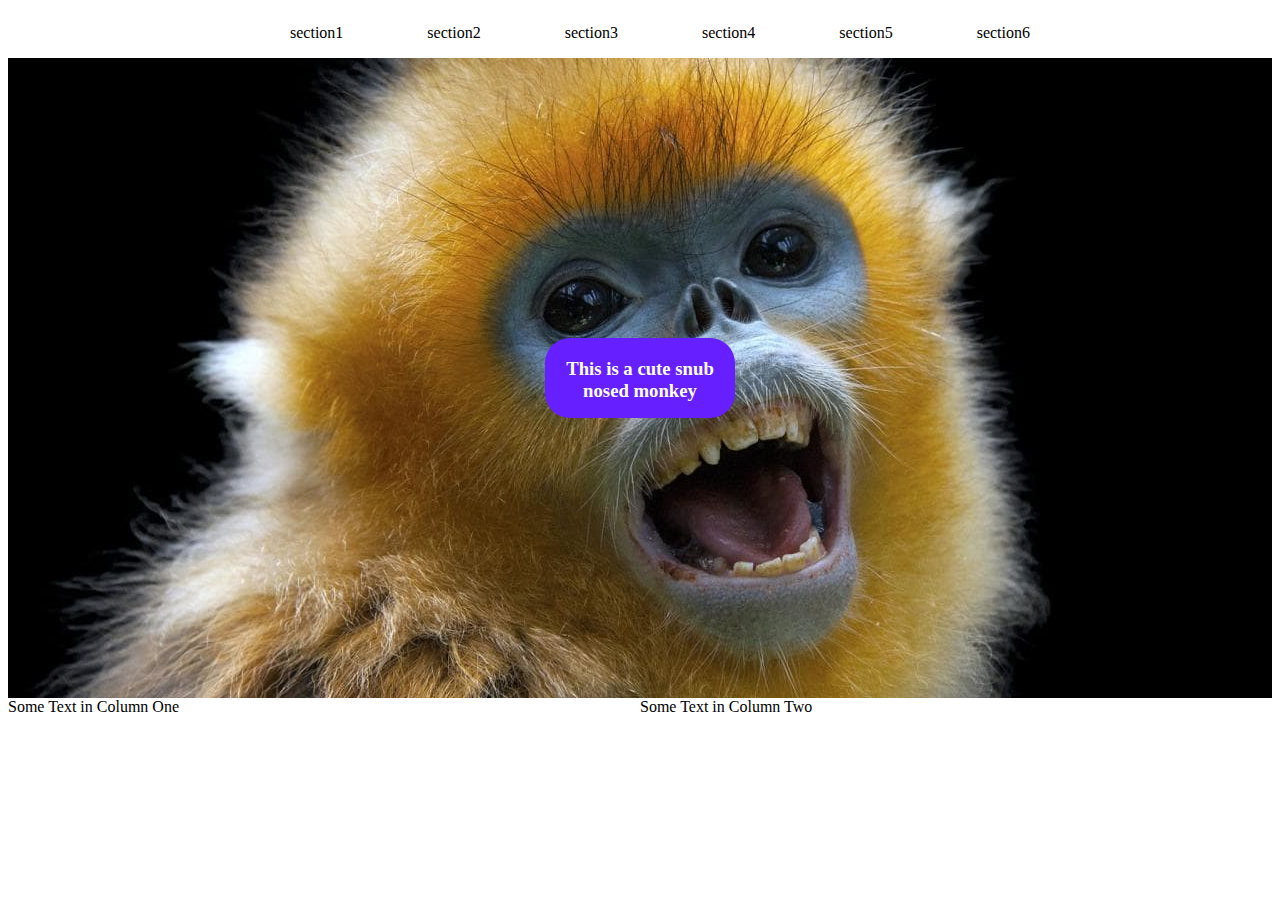
==== index.html @ b7b10c65 "ajout du menu ainsi que de la section 1 et de la description de l'image de la section 1. Debut de la" ====
<!DOCTYPE html>

<html lang="en" dir="ltr">
  <head>
    <meta charset="utf-8">
    <link rel="stylesheet" type="text/css" href="layout.css" />
    <title>Hello world</title>
    <style media="screen">
      li {
        display: inline-block;
        justify-content: center;
      }
      nav{
      	display: flex;
      	flex-flow: row wrap;
      	justify-content: space-around;
      }
      nav li{
      	margin: 0px 40px;
      	padding: 0px;
      }
    </style>
  </head>
  <body>
    <header>
  		<nav>
  			<ul>
  			  <li>section1</a></li>
  			  <li>section2</a></li>
  			  <li>section3</a></li>
          <li>section4</a></li>
          <li>section5</a></li>
          <li>section6</a></li>
  			</ul>
  		</nav>
  	</header>

    <section class="sec1">
      <h3>This is a cute snub nosed monkey</h3>
    </section>

    <section class="sec2">
        <div class='row'>
          <div class='column'>
            <div class='text1'>
              Some Text in Column One
            </div>
          </div>
          <div class='column'>
            <div class='text2'>
              Some Text in Column Two
            </div>
          </div>
        </div>
      </div>
    </section>

    <section class="sec3">

    </section>

    <section class="sec4">

    </section>

    <section class="sec5">

    </section>

    <section class="sec6">

    </section>
  </body>
</html>
---- layout.css ----
body{
  background-color: white;
}

.sec1{

  display: flex;
  justify-content: center;
  align-items: center;
  background-image: url('images/large/01-snub-nosed-monkey.jpg');
  max-width: 1280px;
  margin: 0 auto;
  height: 640px;
  text-align: center;
}
h3{
  color: white;
  border-radius: 25px;
  background: #661FFF;
  padding: 20px;
  width: 150px;
  height: 40px;
}

.sec2{
  display: flex;
  flex-direction: column;
}
.row {
  display: flex;
  flex-direction: row;
  flex-wrap: wrap;
  width: 100%;
}

.column {
  display: flex;
  flex-direction: column;
  flex-basis: 100%;
  flex: 1;
}

  @media only screen and (max-width: 1024px){

  	body{
  		background-color: #E43F6F;
  	}
}
@media only screen and (max-width: 667px){

  body{
    background-color: #F56476;
  }
}
@media only screen and (max-width: 640px){

  body{
    background-color: #BE3E82;
  }
}
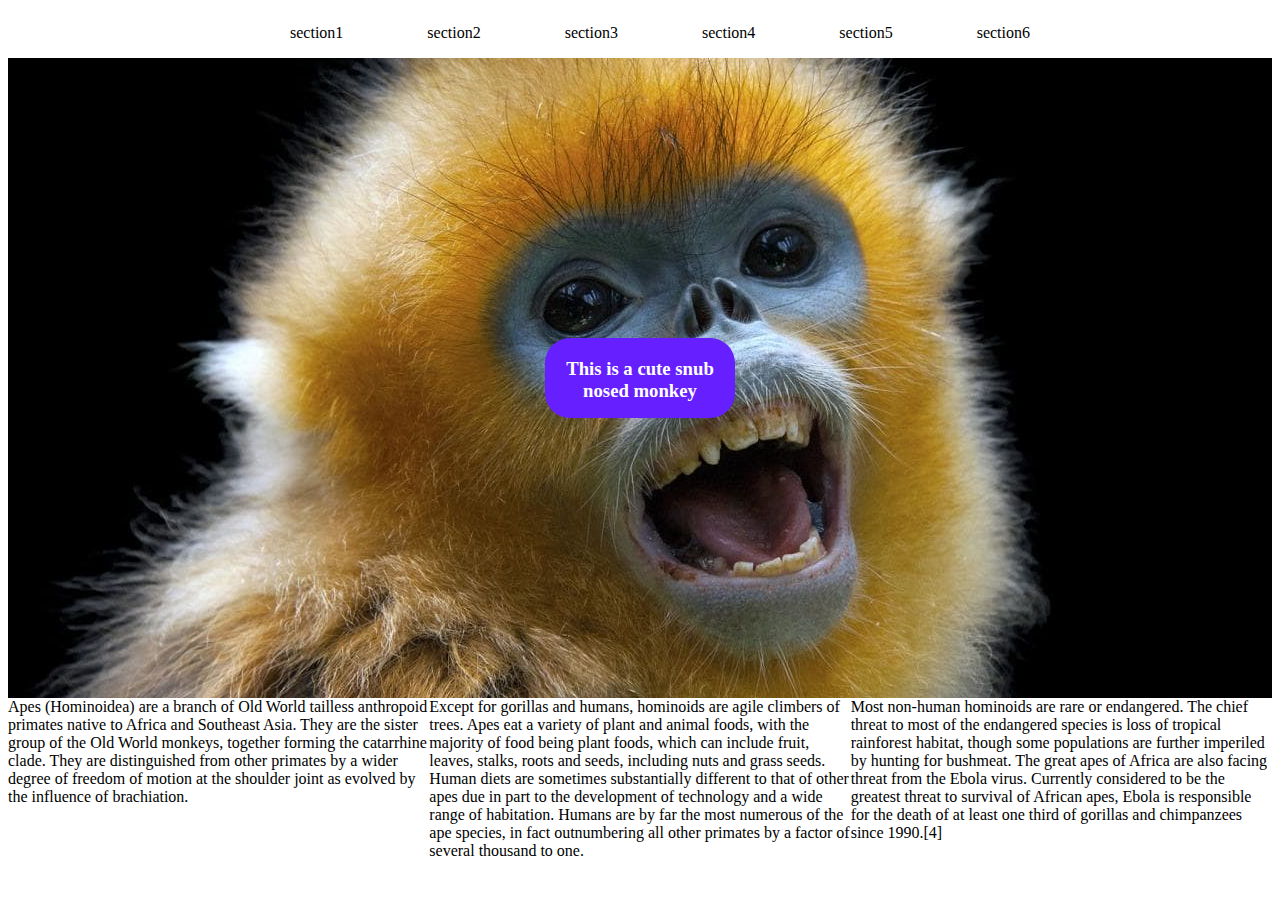
==== commit 274aca5a: "ajout du menu ainsi que de la section 1 et de la description de l'image de la section 1. Debut de la" ====
--- a/index.html
+++ b/index.html
@@ -43,12 +43,17 @@
         <div class='row'>
           <div class='column'>
             <div class='text1'>
-              Some Text in Column One
+              Apes (Hominoidea) are a branch of Old World tailless anthropoid primates native to Africa and Southeast Asia. They are the sister group of the Old World monkeys, together forming the catarrhine clade. They are distinguished from other primates by a wider degree of freedom of motion at the shoulder joint as evolved by the influence of brachiation.
             </div>
           </div>
           <div class='column'>
             <div class='text2'>
-              Some Text in Column Two
+              Except for gorillas and humans, hominoids are agile climbers of trees. Apes eat a variety of plant and animal foods, with the majority of food being plant foods, which can include fruit, leaves, stalks, roots and seeds, including nuts and grass seeds. Human diets are sometimes substantially different to that of other apes due in part to the development of technology and a wide range of habitation. Humans are by far the most numerous of the ape species, in fact outnumbering all other primates by a factor of several thousand to one.
+            </div>
+          </div>
+          <div class='column'>
+            <div class='text3'>
+              Most non-human hominoids are rare or endangered. The chief threat to most of the endangered species is loss of tropical rainforest habitat, though some populations are further imperiled by hunting for bushmeat. The great apes of Africa are also facing threat from the Ebola virus. Currently considered to be the greatest threat to survival of African apes, Ebola is responsible for the death of at least one third of gorillas and chimpanzees since 1990.[4]
             </div>
           </div>
         </div>
--- a/layout.css
+++ b/layout.css
@@ -25,6 +25,7 @@
 .sec2{
   display: flex;
   flex-direction: column;
+  margin: 0 auto;
 }
 .row {
   display: flex;
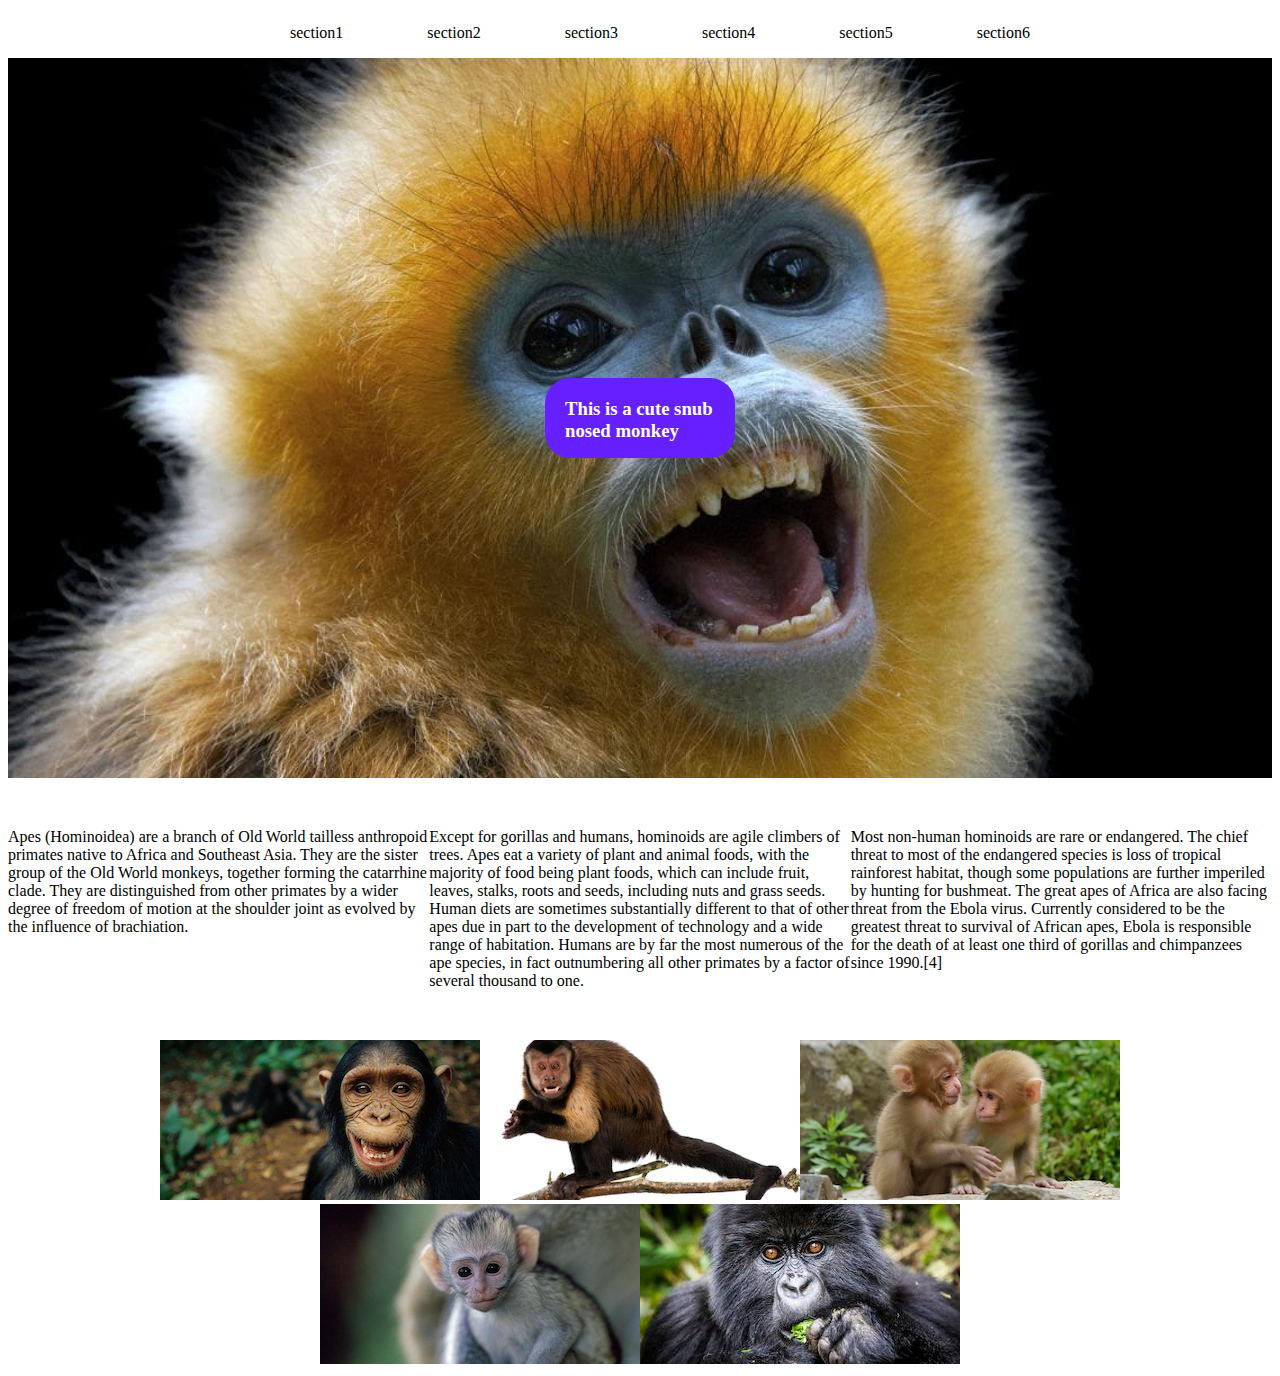
==== commit 3098e544: "add of banner" ====
--- a/index.html
+++ b/index.html
@@ -61,7 +61,21 @@
     </section>
 
     <section class="sec3">
-
+          <div class="item1">
+            <img src="images/small/monkey2_small.jpg" alt="">
+          </div>
+          <div class="item2">
+            <img src="images/small/monkey3_small.jpg" alt="">
+          </div>
+          <div class="item3">
+            <img src="images/small/monkey4_small.jpg" alt="">
+          </div>
+          <div class="item4">
+            <img src="images/small/monkey5_small.jpg" alt="">
+          </div>
+          <div class="item5">
+            <img src="images/small/monkey6_small.jpg" alt="">
+          </div>
     </section>
 
     <section class="sec4">
--- a/layout.css
+++ b/layout.css
@@ -7,11 +7,9 @@
   display: flex;
   justify-content: center;
   align-items: center;
-  background-image: url('images/large/01-snub-nosed-monkey.jpg');
-  max-width: 1280px;
-  margin: 0 auto;
-  height: 640px;
-  text-align: center;
+  background: url('images/large/01-snub-nosed-monkey.jpg') top center;
+  background-size: cover;
+  min-height: 80vh;
 }
 h3{
   color: white;
@@ -26,6 +24,7 @@
   display: flex;
   flex-direction: column;
   margin: 0 auto;
+  padding-top: 50px;
 }
 .row {
   display: flex;
@@ -39,6 +38,14 @@
   flex-direction: column;
   flex-basis: 100%;
   flex: 1;
+}
+
+.sec3{
+  display: flex;
+  flex-wrap: wrap;
+  padding-top: 50px;
+  align-items: center;
+  justify-content: center;
 }
 
   @media only screen and (max-width: 1024px){
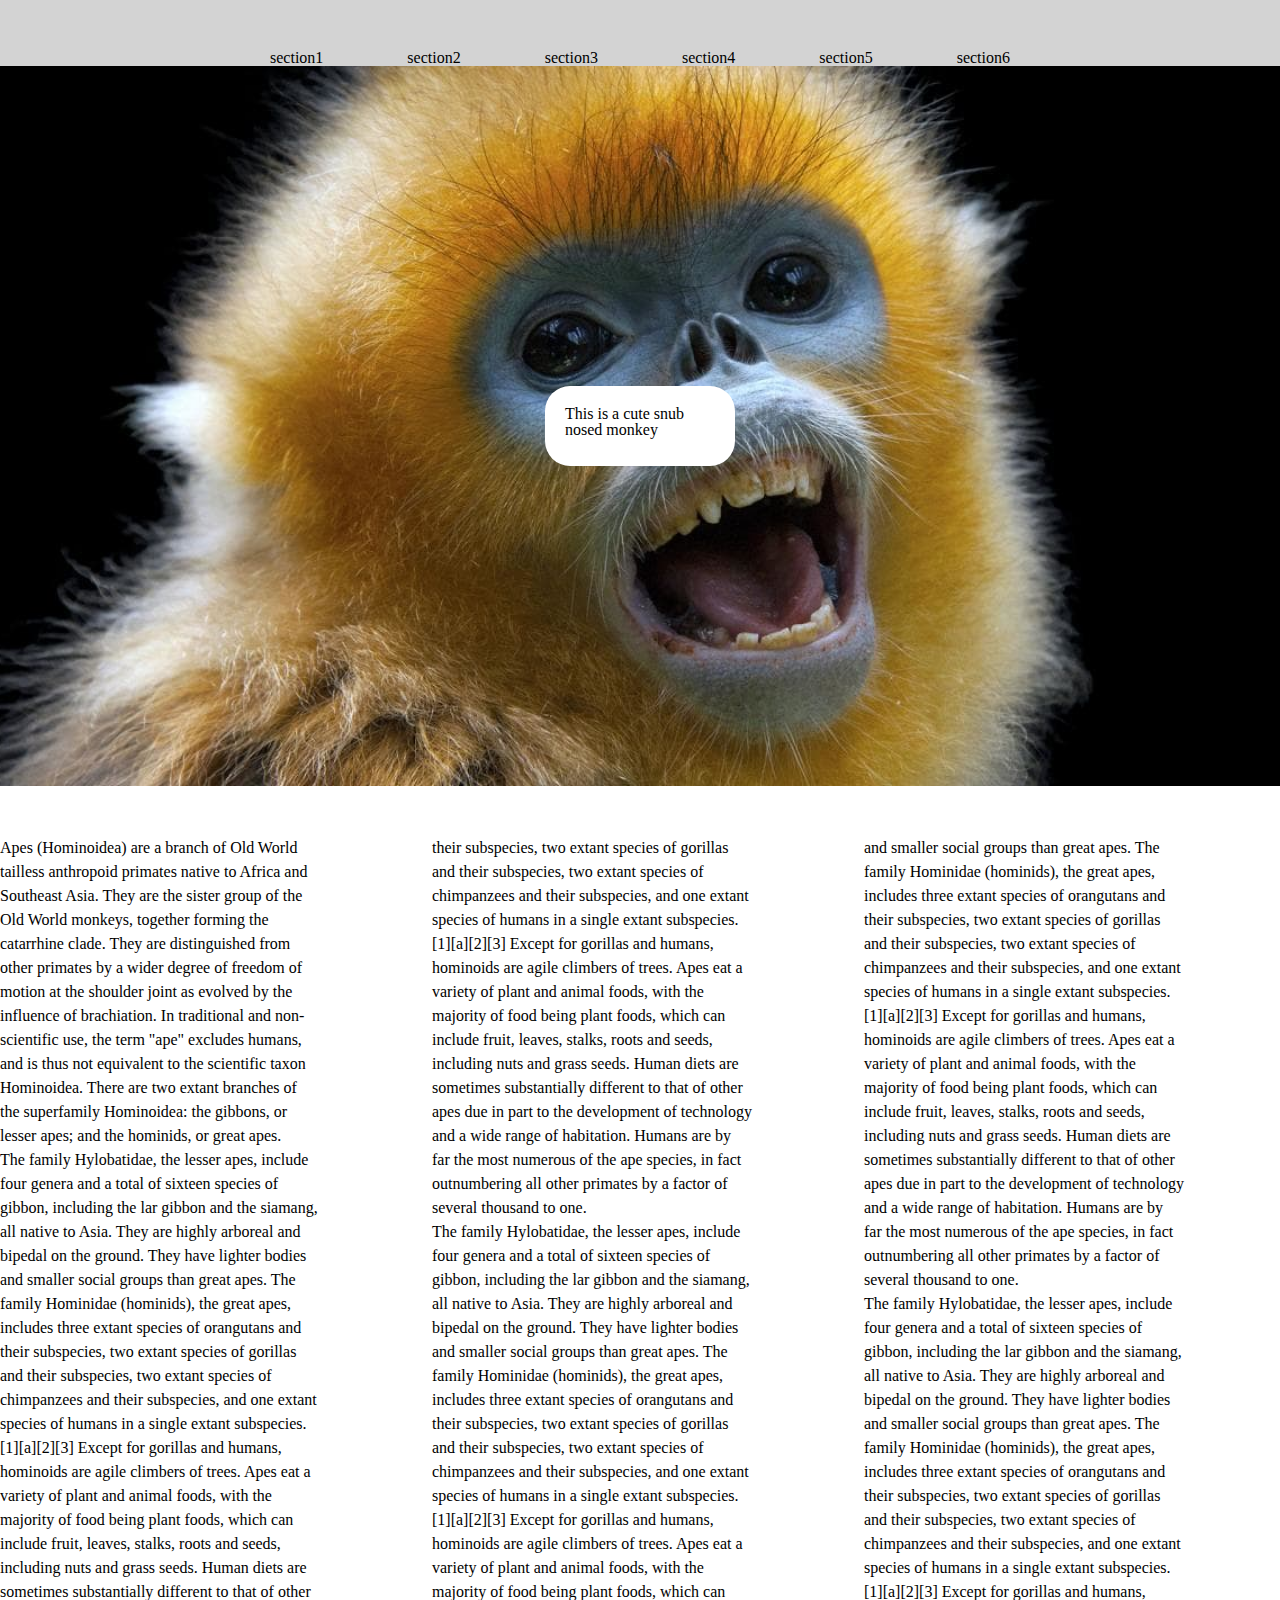
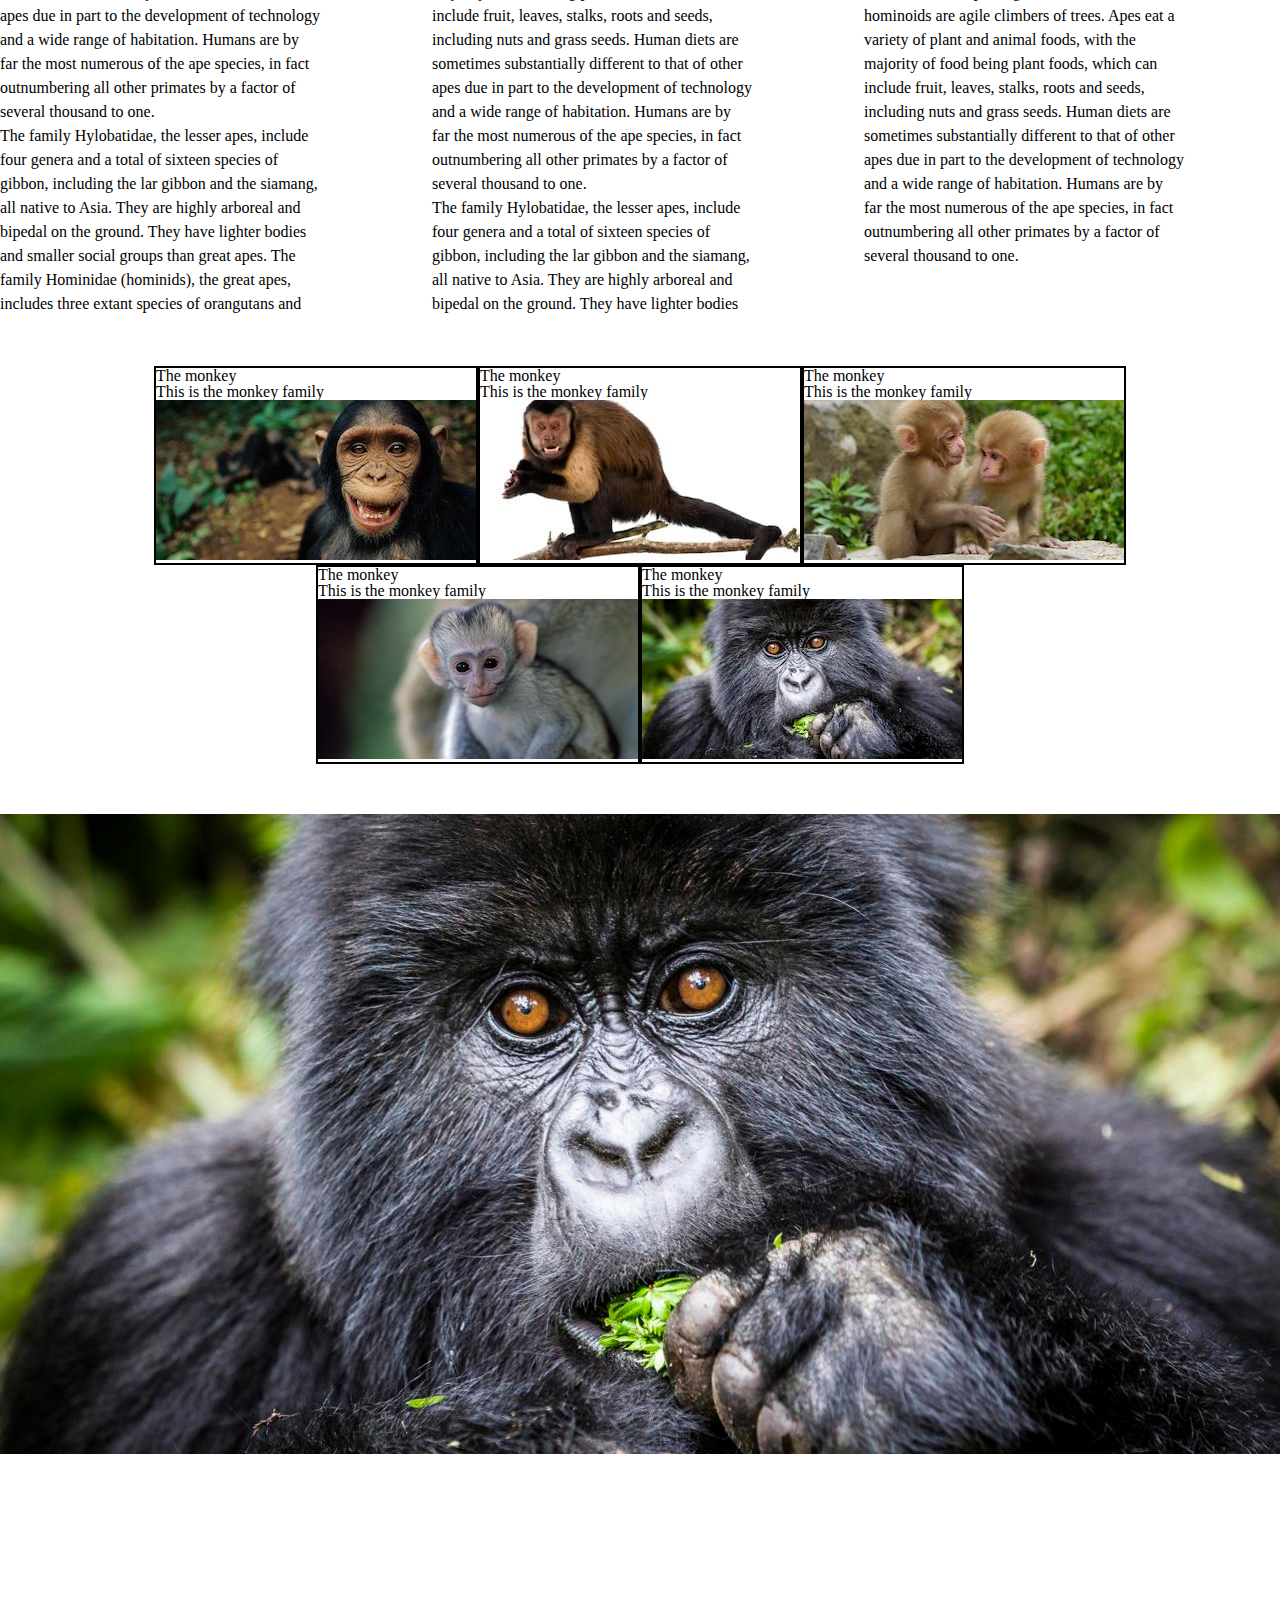
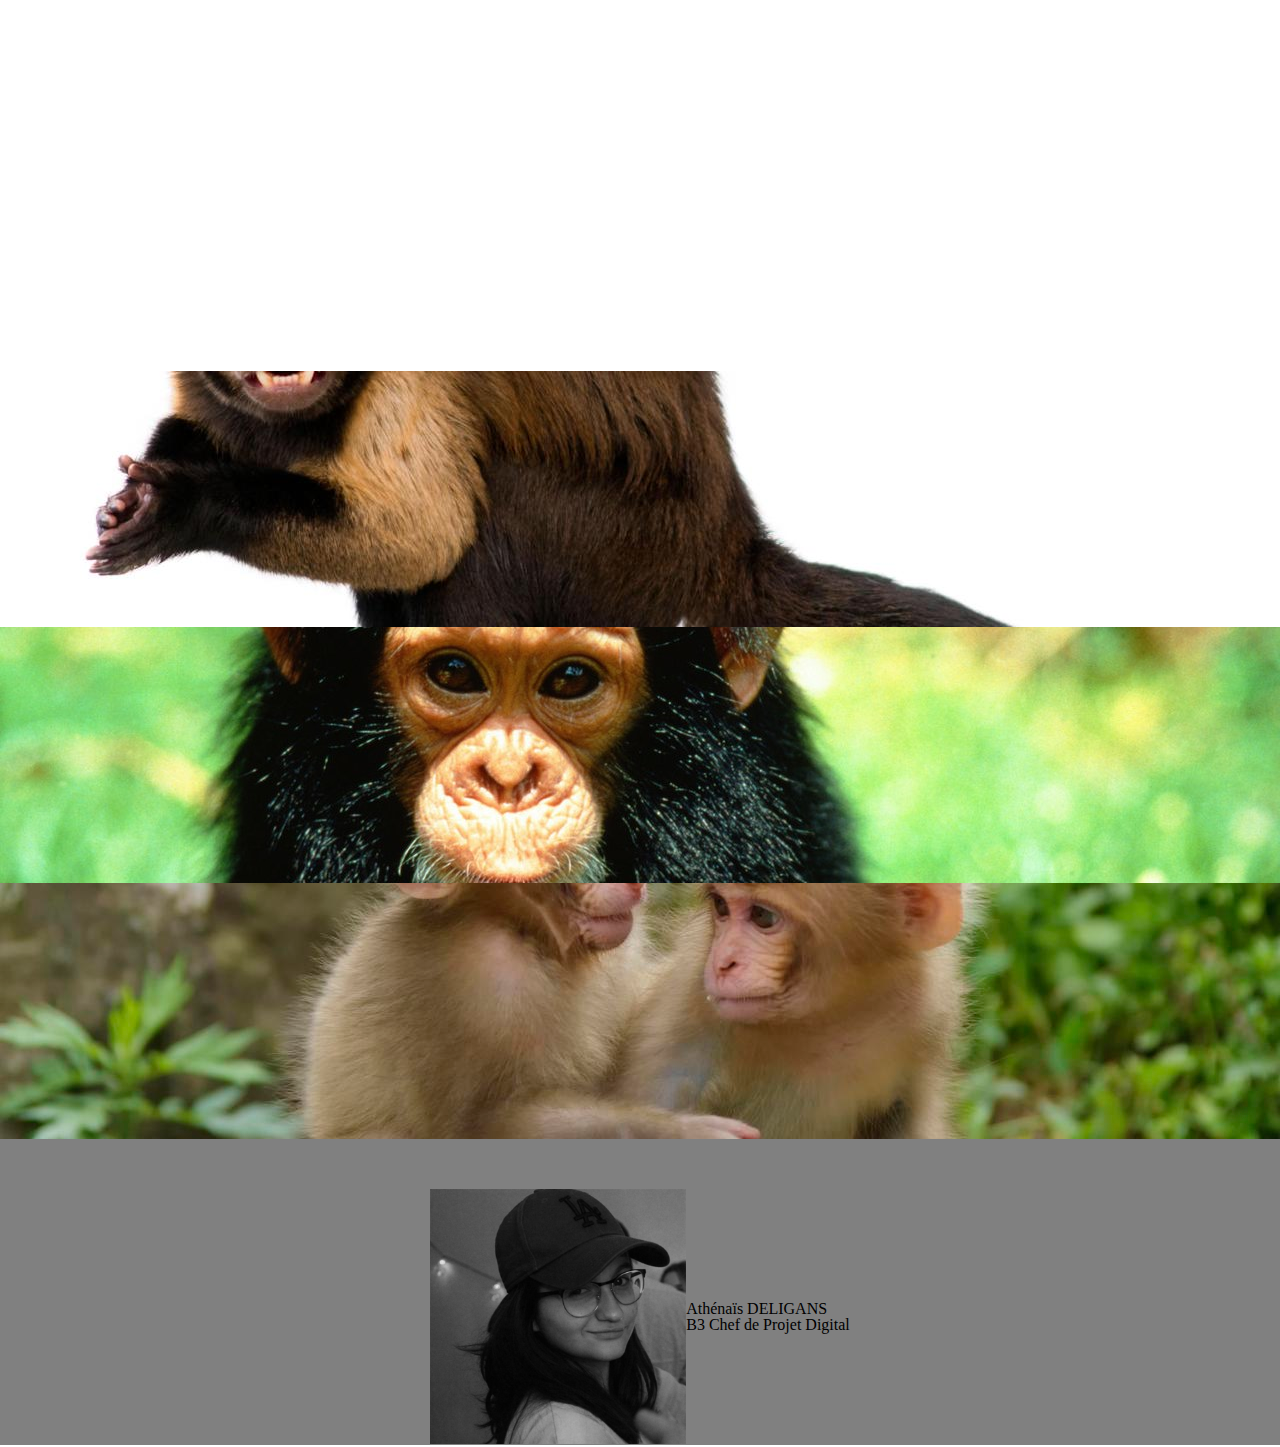
==== commit 3d3b0ad7: "ajout des section 4,5,6 et footer avec image ID. Modif de la propriété column" ====
--- a/index.html
+++ b/index.html
@@ -1,93 +1,129 @@
 <!DOCTYPE html>
 
 <html lang="en" dir="ltr">
-  <head>
-    <meta charset="utf-8">
-    <link rel="stylesheet" type="text/css" href="layout.css" />
-    <title>Hello world</title>
-    <style media="screen">
-      li {
-        display: inline-block;
-        justify-content: center;
-      }
-      nav{
-      	display: flex;
-      	flex-flow: row wrap;
-      	justify-content: space-around;
-      }
-      nav li{
-      	margin: 0px 40px;
-      	padding: 0px;
-      }
-    </style>
-  </head>
-  <body>
-    <header>
-  		<nav>
-  			<ul>
-  			  <li>section1</a></li>
-  			  <li>section2</a></li>
-  			  <li>section3</a></li>
-          <li>section4</a></li>
-          <li>section5</a></li>
-          <li>section6</a></li>
-  			</ul>
-  		</nav>
-  	</header>
+<head>
+  <meta charset="utf-8">
+  <link rel="stylesheet" type="text/css" href="css/layout.css"/>
+  <link rel="stylesheet" type="text/css" href="css/reset.css"/>
+  <title>Hello world</title>
+  <style media="screen">
+  li {
+    display: inline-block;
+    justify-content: center;
+  }
+  nav{
+    display: flex;
+    flex-flow: row wrap;
+    justify-content: space-around;
+    background-color: lightgrey;
+  }
+  nav li{
+    margin: 0px 40px;
+    padding-top: 50px;
+  }
+  </style>
+</head>
+<body>
+  <header>
+    <nav>
+      <ul>
+        <li>section1</a></li>
+        <li>section2</a></li>
+        <li>section3</a></li>
+        <li>section4</a></li>
+        <li>section5</a></li>
+        <li>section6</a></li>
+      </ul>
+    </nav>
+  </header>
 
-    <section class="sec1">
-      <h3>This is a cute snub nosed monkey</h3>
-    </section>
+  <section class="sec1">
+    <h3>This is a cute snub nosed monkey</h3>
+  </section>
 
-    <section class="sec2">
-        <div class='row'>
-          <div class='column'>
-            <div class='text1'>
-              Apes (Hominoidea) are a branch of Old World tailless anthropoid primates native to Africa and Southeast Asia. They are the sister group of the Old World monkeys, together forming the catarrhine clade. They are distinguished from other primates by a wider degree of freedom of motion at the shoulder joint as evolved by the influence of brachiation.
-            </div>
-          </div>
-          <div class='column'>
-            <div class='text2'>
-              Except for gorillas and humans, hominoids are agile climbers of trees. Apes eat a variety of plant and animal foods, with the majority of food being plant foods, which can include fruit, leaves, stalks, roots and seeds, including nuts and grass seeds. Human diets are sometimes substantially different to that of other apes due in part to the development of technology and a wide range of habitation. Humans are by far the most numerous of the ape species, in fact outnumbering all other primates by a factor of several thousand to one.
-            </div>
-          </div>
-          <div class='column'>
-            <div class='text3'>
-              Most non-human hominoids are rare or endangered. The chief threat to most of the endangered species is loss of tropical rainforest habitat, though some populations are further imperiled by hunting for bushmeat. The great apes of Africa are also facing threat from the Ebola virus. Currently considered to be the greatest threat to survival of African apes, Ebola is responsible for the death of at least one third of gorillas and chimpanzees since 1990.[4]
-            </div>
-          </div>
-        </div>
-      </div>
-    </section>
+  <div class="sec2">
+    <p>
+      Apes (Hominoidea) are a branch of Old World tailless anthropoid primates native to Africa and Southeast Asia. They are the sister group of the Old World monkeys, together forming the catarrhine clade. They are distinguished from other primates by a wider degree of freedom of motion at the shoulder joint as evolved by the influence of brachiation. In traditional and non-scientific use, the term "ape" excludes humans, and is thus not equivalent to the scientific taxon Hominoidea. There are two extant branches of the superfamily Hominoidea: the gibbons, or lesser apes; and the hominids, or great apes.
+    </p>
+    <p>
+      The family Hylobatidae, the lesser apes, include four genera and a total of sixteen species of gibbon, including the lar gibbon and the siamang, all native to Asia. They are highly arboreal and bipedal on the ground. They have lighter bodies and smaller social groups than great apes.
+      The family Hominidae (hominids), the great apes, includes three extant species of orangutans and their subspecies, two extant species of gorillas and their subspecies, two extant species of chimpanzees and their subspecies, and one extant species of humans in a single extant subspecies.[1][a][2][3]
+      Except for gorillas and humans, hominoids are agile climbers of trees. Apes eat a variety of plant and animal foods, with the majority of food being plant foods, which can include fruit, leaves, stalks, roots and seeds, including nuts and grass seeds. Human diets are sometimes substantially different to that of other apes due in part to the development of technology and a wide range of habitation. Humans are by far the most numerous of the ape species, in fact outnumbering all other primates by a factor of several thousand to one.
+    </p>
+    <p>
+      The family Hylobatidae, the lesser apes, include four genera and a total of sixteen species of gibbon, including the lar gibbon and the siamang, all native to Asia. They are highly arboreal and bipedal on the ground. They have lighter bodies and smaller social groups than great apes.
+      The family Hominidae (hominids), the great apes, includes three extant species of orangutans and their subspecies, two extant species of gorillas and their subspecies, two extant species of chimpanzees and their subspecies, and one extant species of humans in a single extant subspecies.[1][a][2][3]
+      Except for gorillas and humans, hominoids are agile climbers of trees. Apes eat a variety of plant and animal foods, with the majority of food being plant foods, which can include fruit, leaves, stalks, roots and seeds, including nuts and grass seeds. Human diets are sometimes substantially different to that of other apes due in part to the development of technology and a wide range of habitation. Humans are by far the most numerous of the ape species, in fact outnumbering all other primates by a factor of several thousand to one.
+    </p>
+    <p>
+      The family Hylobatidae, the lesser apes, include four genera and a total of sixteen species of gibbon, including the lar gibbon and the siamang, all native to Asia. They are highly arboreal and bipedal on the ground. They have lighter bodies and smaller social groups than great apes.
+      The family Hominidae (hominids), the great apes, includes three extant species of orangutans and their subspecies, two extant species of gorillas and their subspecies, two extant species of chimpanzees and their subspecies, and one extant species of humans in a single extant subspecies.[1][a][2][3]
+      Except for gorillas and humans, hominoids are agile climbers of trees. Apes eat a variety of plant and animal foods, with the majority of food being plant foods, which can include fruit, leaves, stalks, roots and seeds, including nuts and grass seeds. Human diets are sometimes substantially different to that of other apes due in part to the development of technology and a wide range of habitation. Humans are by far the most numerous of the ape species, in fact outnumbering all other primates by a factor of several thousand to one.
+    </p>
+    <p>
+      The family Hylobatidae, the lesser apes, include four genera and a total of sixteen species of gibbon, including the lar gibbon and the siamang, all native to Asia. They are highly arboreal and bipedal on the ground. They have lighter bodies and smaller social groups than great apes.
+      The family Hominidae (hominids), the great apes, includes three extant species of orangutans and their subspecies, two extant species of gorillas and their subspecies, two extant species of chimpanzees and their subspecies, and one extant species of humans in a single extant subspecies.[1][a][2][3]
+      Except for gorillas and humans, hominoids are agile climbers of trees. Apes eat a variety of plant and animal foods, with the majority of food being plant foods, which can include fruit, leaves, stalks, roots and seeds, including nuts and grass seeds. Human diets are sometimes substantially different to that of other apes due in part to the development of technology and a wide range of habitation. Humans are by far the most numerous of the ape species, in fact outnumbering all other primates by a factor of several thousand to one.
+    </p>
+    <p>
+      The family Hylobatidae, the lesser apes, include four genera and a total of sixteen species of gibbon, including the lar gibbon and the siamang, all native to Asia. They are highly arboreal and bipedal on the ground. They have lighter bodies and smaller social groups than great apes.
+      The family Hominidae (hominids), the great apes, includes three extant species of orangutans and their subspecies, two extant species of gorillas and their subspecies, two extant species of chimpanzees and their subspecies, and one extant species of humans in a single extant subspecies.[1][a][2][3]
+      Except for gorillas and humans, hominoids are agile climbers of trees. Apes eat a variety of plant and animal foods, with the majority of food being plant foods, which can include fruit, leaves, stalks, roots and seeds, including nuts and grass seeds. Human diets are sometimes substantially different to that of other apes due in part to the development of technology and a wide range of habitation. Humans are by far the most numerous of the ape species, in fact outnumbering all other primates by a factor of several thousand to one.
+    </p>
+  </div>
 
-    <section class="sec3">
-          <div class="item1">
-            <img src="images/small/monkey2_small.jpg" alt="">
-          </div>
-          <div class="item2">
-            <img src="images/small/monkey3_small.jpg" alt="">
-          </div>
-          <div class="item3">
-            <img src="images/small/monkey4_small.jpg" alt="">
-          </div>
-          <div class="item4">
-            <img src="images/small/monkey5_small.jpg" alt="">
-          </div>
-          <div class="item5">
-            <img src="images/small/monkey6_small.jpg" alt="">
-          </div>
-    </section>
+  <section class="sec3">
+    <div class="sec3-item">
+      <h3>The monkey</h3>
+      <p>This is the monkey family</p>
+      <img src="images/small/monkey2_small.jpg" alt="">
+    </div>
+    <div class="sec3-item">
+      <h3>The monkey</h3>
+      <p>This is the monkey family</p>
+      <img src="images/small/monkey3_small.jpg" alt="">
+    </div>
+    <div class="sec3-item">
+      <h3>The monkey</h3>
+      <p>This is the monkey family</p>
+      <img src="images/small/monkey4_small.jpg" alt="">
+    </div>
+    <div class="sec3-item">
+      <h3>The monkey</h3>
+      <p>This is the monkey family</p>
+      <img src="images/small/monkey5_small.jpg" alt="">
+    </div>
+    <div class="sec3-item">
+      <h3>The monkey</h3>
+      <p>This is the monkey family</p>
+      <img src="images/small/monkey6_small.jpg" alt="">
+    </div>
+  </section>
 
-    <section class="sec4">
+  <section class="sec4">
+    <img src="../images/large/Gorilla_large.jpg" alt="A responsive gorilla face">
+  </section>
 
-    </section>
+  <section class="sec5">
 
-    <section class="sec5">
+  </section>
 
-    </section>
+  <section class="sec6">
+<img class="img-strip" src="images/large/monkey2_large.jpg" alt="A baby monkey">
+<img class="img-strip" src="images/large/monkey3_large.jpg" alt="A baby monkey">
+<img class="img-strip" src="images/large/monkey4_large.jpg" alt="A baby monkey">
+  </section>
+</body>
 
-    <section class="sec6">
-
-    </section>
-  </body>
+<footer>
+<section class="id">
+  <div class="me">
+    <img src="images/blanc.png" alt="a pic of me">
+  </div>
+  <div class="text-img">
+  <h3>Athénaïs DELIGANS</h3>
+  <p>B3 Chef de Projet Digital</p>
+</div>
+</section>
+</footer>
 </html>
--- a/css/layout.css
+++ b/css/layout.css
@@ -0,0 +1,113 @@
+body{
+  background-color: white;
+}
+
+.sec1{
+
+  display: flex;
+  justify-content: center;
+  align-items: center;
+  background: url('../images/large/01-snub-nosed-monkey.jpg') top center;
+  background-size: cover;
+  min-height: 80vh;
+}
+.sec1 h3{
+  color: black;
+  border-radius: 25px;
+  background: white;
+  padding: 20px;
+  width: 150px;
+  height: 40px;
+}
+
+
+.sec2{
+  padding-top: 50px;
+  columns: 3 auto;
+}
+
+.sec2 p{
+  width: 25vw;
+  line-height: 1.5;
+}
+
+.sec3{
+  display: flex;
+  flex-wrap: wrap;
+  padding-top: 50px;
+  align-items: center;
+  justify-content: center;
+}
+
+.sec3-item{
+border-style: solid;
+border-width: 2px;
+
+}
+.sec4{
+  padding-top: 50px;
+  width: 100%;
+  height: auto;
+  margin-bottom: 5%;
+  background-size: cover;
+
+}
+
+.sec5{
+  background-image: url("../images/large/orangutan.jpg");
+  background-repeat: no-repeat;
+  background-attachment: fixed;
+  width: 100%;
+  min-height: 50vh;
+  background-position: center;
+  background-size: cover;
+
+}
+.sec6{
+  width: 100vw;
+}
+
+.img-strip{
+  display: block;
+  height: 20vw;
+  width: 100%;
+  object-fit: cover;
+}
+.me{
+width: 20vw;
+height: 20vw;
+}
+
+.me img{
+  width: 100%;
+}
+.id{
+  display: flex;
+  flex-wrap: wrap;
+  padding-top: 50px;
+  align-items: center;
+  justify-content: center;
+  width:100%;
+}
+
+footer{
+  background-color: grey;
+}
+  @media only screen and (max-width: 1024px){
+
+  	body{
+  		background-color: #E43F6F;
+  	}
+}
+@media only screen and (max-width: 667px){
+
+  body{
+    background-color: #F56476;
+  }
+}
+@media only screen and (max-width: 640px){
+
+  body{
+    background-color: #BE3E82;
+  }
+}
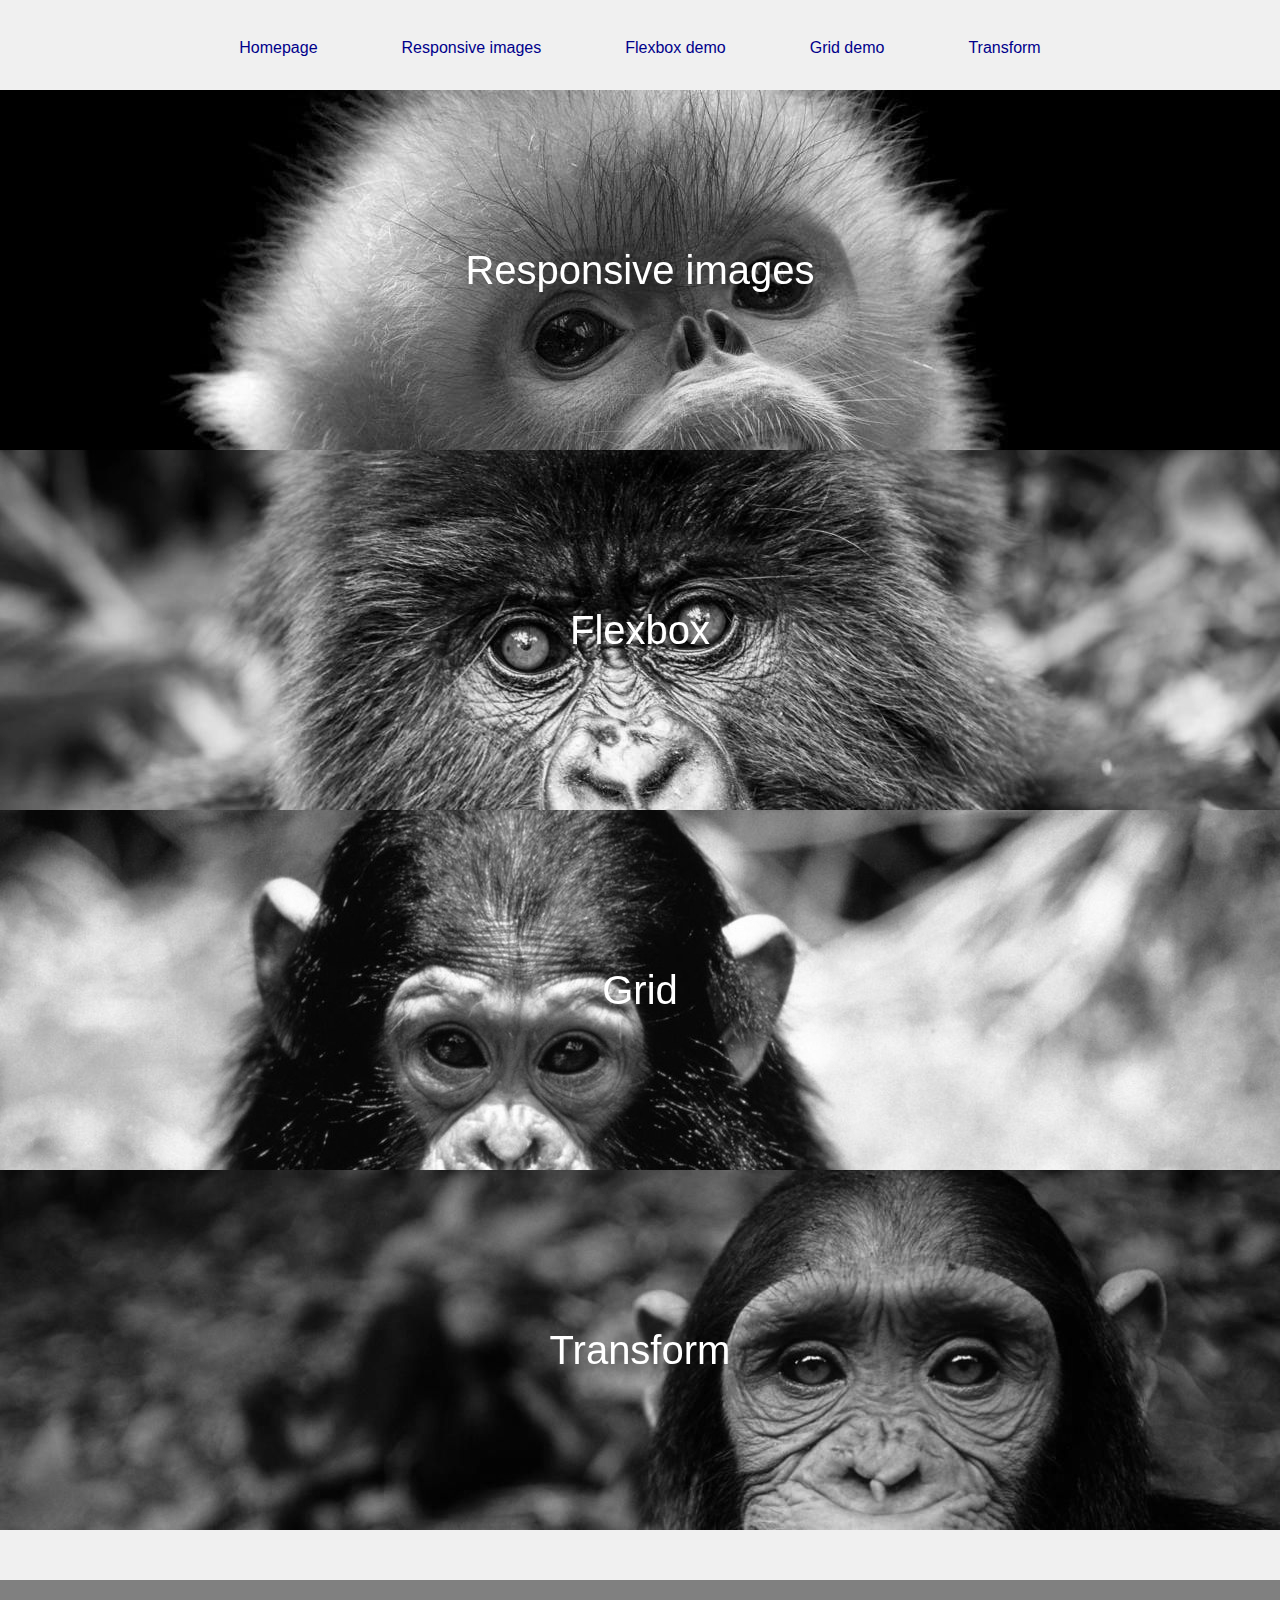
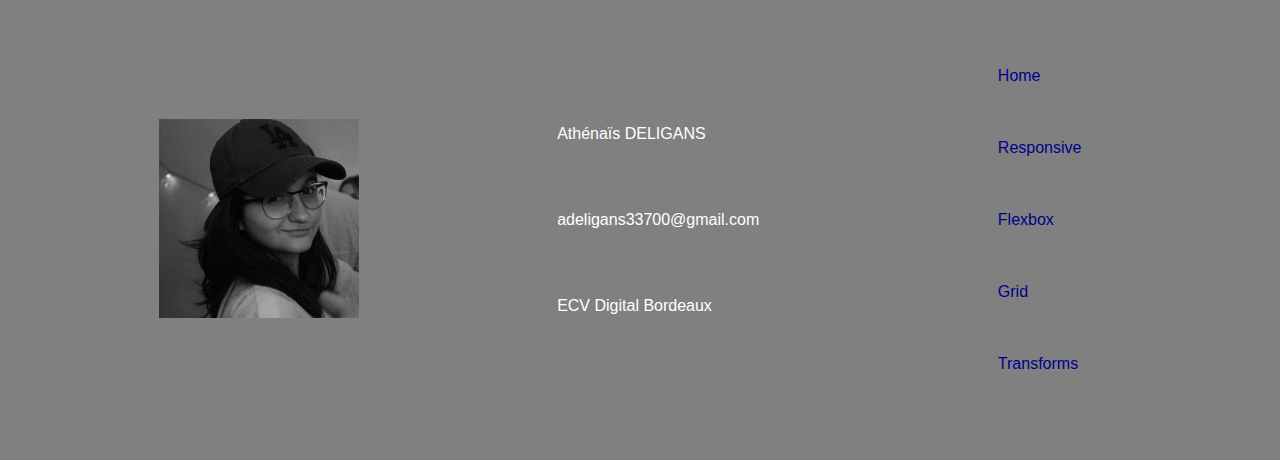
==== commit e64327cc: "corriger beugs" ====
--- a/index.html
+++ b/index.html
@@ -3,127 +3,71 @@
 <html lang="en" dir="ltr">
 <head>
   <meta charset="utf-8">
+    <link rel="stylesheet" type="text/css" href="css/reset.css"/>
   <link rel="stylesheet" type="text/css" href="css/layout.css"/>
-  <link rel="stylesheet" type="text/css" href="css/reset.css"/>
+  <link rel="stylesheet" type="text/css" href="css/home.css"/>
+  <link rel="stylesheet" type="text/css" href="css/typography.css"/>
+  <link rel="stylesheet" type="text/css" href="css/scaffolding.css"/>
+
   <title>Hello world</title>
-  <style media="screen">
-  li {
-    display: inline-block;
-    justify-content: center;
-  }
-  nav{
-    display: flex;
-    flex-flow: row wrap;
-    justify-content: space-around;
-    background-color: lightgrey;
-  }
-  nav li{
-    margin: 0px 40px;
-    padding-top: 50px;
-  }
-  </style>
 </head>
+
 <body>
   <header>
     <nav>
       <ul>
-        <li>section1</a></li>
-        <li>section2</a></li>
-        <li>section3</a></li>
-        <li>section4</a></li>
-        <li>section5</a></li>
-        <li>section6</a></li>
+        <li><a href="index.html">Homepage</a></li>
+        <li><a href="responsive.html">Responsive images</a></li>
+        <li><a href="flexbox.html">Flexbox demo</a></li>
+        <li><a href="grid.html">Grid demo</a></li>
+        <li><a href="transform.html">Transform</a></li>
       </ul>
     </nav>
   </header>
 
-  <section class="sec1">
-    <h3>This is a cute snub nosed monkey</h3>
+<a href="responsive.html">
+  <section class="sec sec1">
+    <h3>Responsive images</h3>
   </section>
+</a>
 
-  <div class="sec2">
-    <p>
-      Apes (Hominoidea) are a branch of Old World tailless anthropoid primates native to Africa and Southeast Asia. They are the sister group of the Old World monkeys, together forming the catarrhine clade. They are distinguished from other primates by a wider degree of freedom of motion at the shoulder joint as evolved by the influence of brachiation. In traditional and non-scientific use, the term "ape" excludes humans, and is thus not equivalent to the scientific taxon Hominoidea. There are two extant branches of the superfamily Hominoidea: the gibbons, or lesser apes; and the hominids, or great apes.
-    </p>
-    <p>
-      The family Hylobatidae, the lesser apes, include four genera and a total of sixteen species of gibbon, including the lar gibbon and the siamang, all native to Asia. They are highly arboreal and bipedal on the ground. They have lighter bodies and smaller social groups than great apes.
-      The family Hominidae (hominids), the great apes, includes three extant species of orangutans and their subspecies, two extant species of gorillas and their subspecies, two extant species of chimpanzees and their subspecies, and one extant species of humans in a single extant subspecies.[1][a][2][3]
-      Except for gorillas and humans, hominoids are agile climbers of trees. Apes eat a variety of plant and animal foods, with the majority of food being plant foods, which can include fruit, leaves, stalks, roots and seeds, including nuts and grass seeds. Human diets are sometimes substantially different to that of other apes due in part to the development of technology and a wide range of habitation. Humans are by far the most numerous of the ape species, in fact outnumbering all other primates by a factor of several thousand to one.
-    </p>
-    <p>
-      The family Hylobatidae, the lesser apes, include four genera and a total of sixteen species of gibbon, including the lar gibbon and the siamang, all native to Asia. They are highly arboreal and bipedal on the ground. They have lighter bodies and smaller social groups than great apes.
-      The family Hominidae (hominids), the great apes, includes three extant species of orangutans and their subspecies, two extant species of gorillas and their subspecies, two extant species of chimpanzees and their subspecies, and one extant species of humans in a single extant subspecies.[1][a][2][3]
-      Except for gorillas and humans, hominoids are agile climbers of trees. Apes eat a variety of plant and animal foods, with the majority of food being plant foods, which can include fruit, leaves, stalks, roots and seeds, including nuts and grass seeds. Human diets are sometimes substantially different to that of other apes due in part to the development of technology and a wide range of habitation. Humans are by far the most numerous of the ape species, in fact outnumbering all other primates by a factor of several thousand to one.
-    </p>
-    <p>
-      The family Hylobatidae, the lesser apes, include four genera and a total of sixteen species of gibbon, including the lar gibbon and the siamang, all native to Asia. They are highly arboreal and bipedal on the ground. They have lighter bodies and smaller social groups than great apes.
-      The family Hominidae (hominids), the great apes, includes three extant species of orangutans and their subspecies, two extant species of gorillas and their subspecies, two extant species of chimpanzees and their subspecies, and one extant species of humans in a single extant subspecies.[1][a][2][3]
-      Except for gorillas and humans, hominoids are agile climbers of trees. Apes eat a variety of plant and animal foods, with the majority of food being plant foods, which can include fruit, leaves, stalks, roots and seeds, including nuts and grass seeds. Human diets are sometimes substantially different to that of other apes due in part to the development of technology and a wide range of habitation. Humans are by far the most numerous of the ape species, in fact outnumbering all other primates by a factor of several thousand to one.
-    </p>
-    <p>
-      The family Hylobatidae, the lesser apes, include four genera and a total of sixteen species of gibbon, including the lar gibbon and the siamang, all native to Asia. They are highly arboreal and bipedal on the ground. They have lighter bodies and smaller social groups than great apes.
-      The family Hominidae (hominids), the great apes, includes three extant species of orangutans and their subspecies, two extant species of gorillas and their subspecies, two extant species of chimpanzees and their subspecies, and one extant species of humans in a single extant subspecies.[1][a][2][3]
-      Except for gorillas and humans, hominoids are agile climbers of trees. Apes eat a variety of plant and animal foods, with the majority of food being plant foods, which can include fruit, leaves, stalks, roots and seeds, including nuts and grass seeds. Human diets are sometimes substantially different to that of other apes due in part to the development of technology and a wide range of habitation. Humans are by far the most numerous of the ape species, in fact outnumbering all other primates by a factor of several thousand to one.
-    </p>
-    <p>
-      The family Hylobatidae, the lesser apes, include four genera and a total of sixteen species of gibbon, including the lar gibbon and the siamang, all native to Asia. They are highly arboreal and bipedal on the ground. They have lighter bodies and smaller social groups than great apes.
-      The family Hominidae (hominids), the great apes, includes three extant species of orangutans and their subspecies, two extant species of gorillas and their subspecies, two extant species of chimpanzees and their subspecies, and one extant species of humans in a single extant subspecies.[1][a][2][3]
-      Except for gorillas and humans, hominoids are agile climbers of trees. Apes eat a variety of plant and animal foods, with the majority of food being plant foods, which can include fruit, leaves, stalks, roots and seeds, including nuts and grass seeds. Human diets are sometimes substantially different to that of other apes due in part to the development of technology and a wide range of habitation. Humans are by far the most numerous of the ape species, in fact outnumbering all other primates by a factor of several thousand to one.
-    </p>
-  </div>
+<a href="flexbox.html">
+  <section class="sec sec2">
+    <h3>Flexbox</h3>
+  </section>
+</a>
 
-  <section class="sec3">
-    <div class="sec3-item">
-      <h3>The monkey</h3>
-      <p>This is the monkey family</p>
-      <img src="images/small/monkey2_small.jpg" alt="">
-    </div>
-    <div class="sec3-item">
-      <h3>The monkey</h3>
-      <p>This is the monkey family</p>
-      <img src="images/small/monkey3_small.jpg" alt="">
-    </div>
-    <div class="sec3-item">
-      <h3>The monkey</h3>
-      <p>This is the monkey family</p>
-      <img src="images/small/monkey4_small.jpg" alt="">
-    </div>
-    <div class="sec3-item">
-      <h3>The monkey</h3>
-      <p>This is the monkey family</p>
-      <img src="images/small/monkey5_small.jpg" alt="">
-    </div>
-    <div class="sec3-item">
-      <h3>The monkey</h3>
-      <p>This is the monkey family</p>
-      <img src="images/small/monkey6_small.jpg" alt="">
-    </div>
+<a href="grid.html">
+  <section class="sec sec3">
+    <h3>Grid</h3>
   </section>
+</a>
 
-  <section class="sec4">
-    <img src="../images/large/Gorilla_large.jpg" alt="A responsive gorilla face">
+<a href="transform.html">
+  <section class="sec sec4">
+    <h3>Transform</h3>
   </section>
+</a>
 
-  <section class="sec5">
-
-  </section>
-
-  <section class="sec6">
-<img class="img-strip" src="images/large/monkey2_large.jpg" alt="A baby monkey">
-<img class="img-strip" src="images/large/monkey3_large.jpg" alt="A baby monkey">
-<img class="img-strip" src="images/large/monkey4_large.jpg" alt="A baby monkey">
-  </section>
 </body>
 
 <footer>
-<section class="id">
-  <div class="me">
-    <img src="images/blanc.png" alt="a pic of me">
-  </div>
-  <div class="text-img">
-  <h3>Athénaïs DELIGANS</h3>
-  <p>B3 Chef de Projet Digital</p>
-</div>
-</section>
-</footer>
+        <div id="footer-1"><img src="images/blanc.png" alt="picture of me"></div>
+        <div id="footer-2">
+            <ul>
+                <li>Athénaïs DELIGANS</li>
+                <li>adeligans33700@gmail.com</li>
+                <li>ECV Digital Bordeaux</li>
+            </ul>
+        </div>
+        <div id="footer-3">
+            <ul>
+                    <li><a href="index.html">Home</a></li>
+                    <li><a href="responsive.html">Responsive</a></li>
+                    <li><a href="flexbox.html">Flexbox</a></li>
+                    <li><a href="grid.html">Grid</a></li>
+                    <li><a href="transforms.html">Transforms</a></li>
+            </ul>
+        </div>
+    </footer>
 </html>
--- a/css/layout.css
+++ b/css/layout.css
@@ -1,98 +1,34 @@
 body{
-  background-color: white;
-}
-
-.sec1{
-
-  display: flex;
-  justify-content: center;
-  align-items: center;
-  background: url('../images/large/01-snub-nosed-monkey.jpg') top center;
-  background-size: cover;
-  min-height: 80vh;
-}
-.sec1 h3{
-  color: black;
-  border-radius: 25px;
-  background: white;
-  padding: 20px;
-  width: 150px;
-  height: 40px;
+  background-color: #F0F0F0;
 }
 
 
-.sec2{
-  padding-top: 50px;
-  columns: 3 auto;
-}
+#footer-2 li{
+   padding: 15px 0;
+   display: block;
+ }
 
-.sec2 p{
-  width: 25vw;
-  line-height: 1.5;
-}
+ #footer-3 li{
+   padding: 8px 0;
+   display: block;
+ }
+footer{
+   background-color: grey;
+   margin-top: 50px;
+   color: white;
+   justify-content: space-evenly;
+   flex-wrap: wrap;
+   padding: 40px 0;
+   align-items: center;
+   display: flex;
+ }
 
-.sec3{
-  display: flex;
-  flex-wrap: wrap;
-  padding-top: 50px;
-  align-items: center;
-  justify-content: center;
-}
+ #footer-1 img{
+    max-width: 200px;
+  }
 
-.sec3-item{
-border-style: solid;
-border-width: 2px;
 
-}
-.sec4{
-  padding-top: 50px;
-  width: 100%;
-  height: auto;
-  margin-bottom: 5%;
-  background-size: cover;
 
-}
-
-.sec5{
-  background-image: url("../images/large/orangutan.jpg");
-  background-repeat: no-repeat;
-  background-attachment: fixed;
-  width: 100%;
-  min-height: 50vh;
-  background-position: center;
-  background-size: cover;
-
-}
-.sec6{
-  width: 100vw;
-}
-
-.img-strip{
-  display: block;
-  height: 20vw;
-  width: 100%;
-  object-fit: cover;
-}
-.me{
-width: 20vw;
-height: 20vw;
-}
-
-.me img{
-  width: 100%;
-}
-.id{
-  display: flex;
-  flex-wrap: wrap;
-  padding-top: 50px;
-  align-items: center;
-  justify-content: center;
-  width:100%;
-}
-
-footer{
-  background-color: grey;
-}
   @media only screen and (max-width: 1024px){
 
   	body{
--- a/css/home.css
+++ b/css/home.css
@@ -0,0 +1,46 @@
+.sec {
+
+  display: flex;
+  justify-content: center;
+  align-items: center;
+  background-size: cover;
+  min-height: 40vh;
+}
+
+.sec1{
+background: url('../images/large/01-snub-nosed-monkey.jpg') top center no-repeat;
+}
+
+.sec2{
+background: url('../images/large/gorilla.jpg') top center no-repeat;
+}
+
+.sec3{
+background: url('../images/large/monkey3_large.jpg') top center no-repeat;
+}
+
+.sec4{
+background: url('../images/large/cute-ape.jpg') top center no-repeat;
+}
+
+.sec h3{
+    color: white;
+    font-family: Helvetica;
+    font-size: 40px;
+  }
+
+a .sec{
+  -webkit-filter: grayscale(100%);
+	filter: grayscale(100%);
+	-webkit-transition: .3s ease-in-out;
+	transition: .3s ease-in-out;
+
+}
+
+a:hover .sec{
+  -webkit-filter: grayscale(0);
+	filter: grayscale(0);
+
+}
+
+animation: underline 0.9s 0.6s cubic-bezier(0, 0, 0, 1.25) forwards;
--- a/css/typography.css
+++ b/css/typography.css
@@ -0,0 +1 @@
+
--- a/css/scaffolding.css
+++ b/css/scaffolding.css
@@ -0,0 +1,19 @@
+li {
+  display: inline-block;
+  list-style: none;
+  margin: 40px;
+  font-family: Helvetica;
+}
+
+header{
+  display: flex;
+  flex-flow: row wrap;
+  height: 10vh;
+  justify-content: center;
+  align-items: center;
+}
+
+a{
+  text-decoration: none;
+  color: darkblue;
+}
